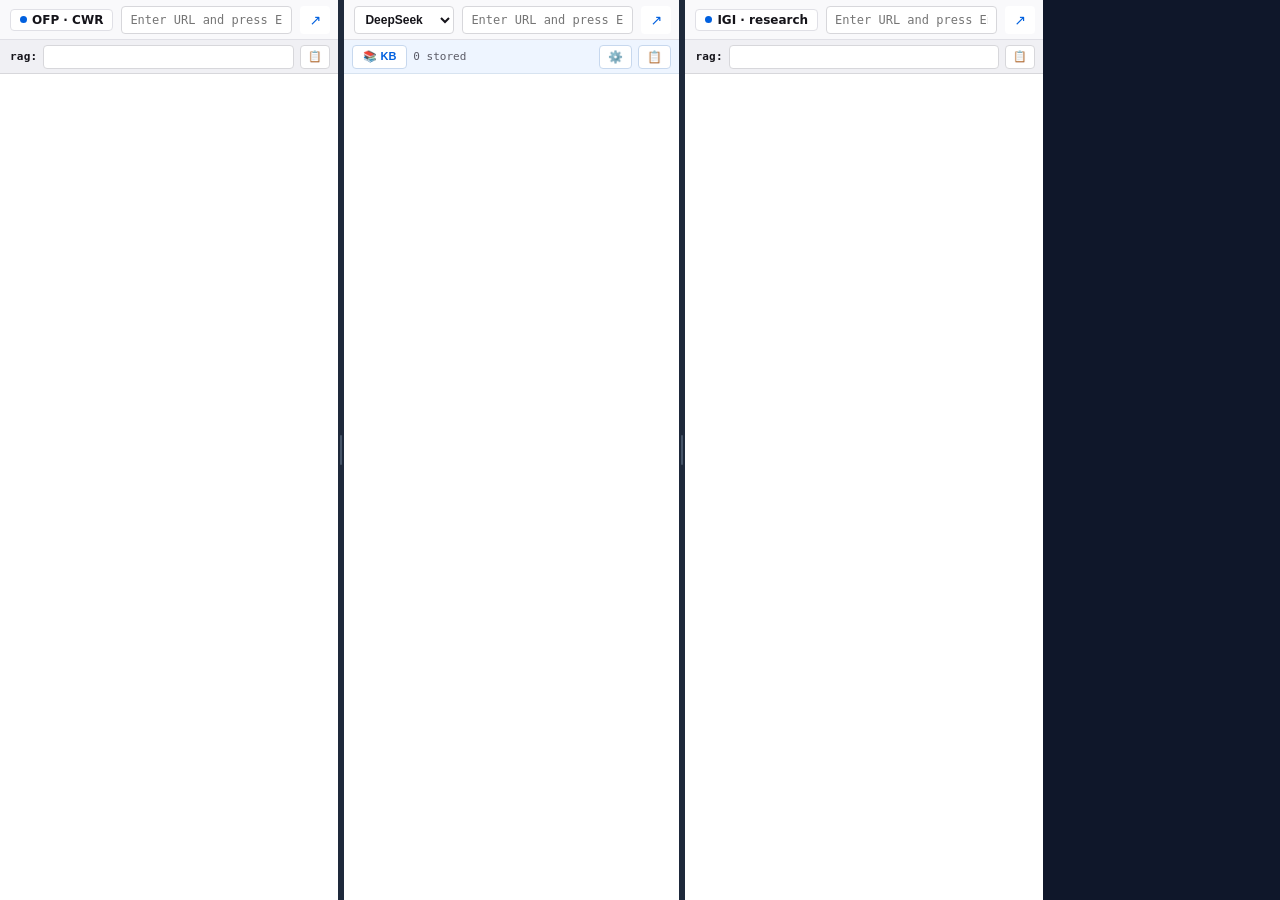
==== forgejogitlfs-ragai/ofp-igi-workspace/workspace.html @ b20d2a63 "fixes" ====
<!doctype html>
<html lang="en">
<head>
<meta charset="UTF-8" />
<title>OFP ~ IGI ~ LLM Workspace</title>
<link rel="icon" href="icons/icon.png" type="image/png">
<link rel="stylesheet" href="workspace.css">
</head>
<body>

<div class="app-container">

  <!-- ============ PANEL 1: OFP / CWR ============ -->
  <div class="panel" id="panel-1" data-source="https://github.com/BohemiaInteractive/CWR">
    <div class="panel-header top-header">
      <span class="panel-title">OFP · CWR</span>
      <input type="text" class="url-input" id="nav-1"
             spellcheck="false" placeholder="Enter URL and press Enter...">
      <a class="open-btn" id="open-1" target="_blank" rel="noopener" title="Open in new tab">↗</a>
    </div>
    <div class="panel-header bottom-header">
      <span class="rag-label">rag:</span>
      <input type="text" class="rag-input" id="rag-1" readonly title="RAG link (auto-updates)">
      <button class="mini-btn" data-copy="1" title="Copy RAG link">📋</button>
    </div>
    <div class="iframe-container">
      <iframe id="iframe-1" loading="lazy"></iframe>
    </div>
  </div>

  <div class="resizer" data-target="0"></div>

  <!-- ============ PANEL 2: AI chat + KB toolbar ============ -->
  <div class="panel" id="panel-2" data-source="https://chat.deepseek.com">
    <div class="panel-header top-header">
      <select class="ai-select" id="ai-2" title="Change AI service">
        <option value="https://chat.deepseek.com">DeepSeek</option>
        <option value="https://chatgpt.com">ChatGPT</option>
        <option value="https://claude.ai">Claude</option>
        <option value="https://gemini.google.com">Gemini</option>
        <option value="https://chat.mistral.ai">Mistral</option>
        <option value="https://copilot.microsoft.com">Copilot</option>
        <option value="https://www.perplexity.ai">Perplexity</option>
      </select>
      <input type="text" class="url-input" id="nav-2"
             spellcheck="false" placeholder="Enter URL and press Enter...">
      <a class="open-btn" id="open-2" target="_blank" rel="noopener" title="Open in new tab">↗</a>
    </div>

    <!-- KB toolbar replaces the old "— no RAG —" placeholder -->
    <div class="panel-header kb-header">
      <button class="kb-toggle" id="kb-toggle" title="Toggle knowledge base panel">📚 KB</button>
      <span class="kb-status" id="kb-status">0 stored</span>
      <button class="kb-action" id="kb-server-btn" title="Configure RAG server">⚙️</button>
      <button class="kb-action" id="kb-list-btn" title="List stored docs">📋</button>
    </div>

    <!-- Hidden by default; shown when KB toggle is on -->
    <div class="kb-panel" id="kb-panel" style="display:none;">
      <div class="kb-row">
        <span class="kb-label">source</span>
        <select id="kb-source" class="kb-select">
          <option>DeepSeek</option>
          <option>ChatGPT</option>
          <option>Claude</option>
          <option>Gemini</option>
          <option>Mistral</option>
          <option>Copilot</option>
          <option>Perplexity</option>
          <option>user</option>
          <option>github</option>
        </select>
      </div>
      <div class="kb-row">
        <span class="kb-label">tags</span>
        <input type="text" id="kb-tags" class="kb-input"
               placeholder="igi→ofp, patrol, ..." spellcheck="false">
      </div>
      <textarea id="kb-text" class="kb-textarea"
                placeholder="Paste AI reply here (or use right-click → Send to knowledge base)..."
                spellcheck="false"></textarea>
      <div class="kb-row kb-row-actions">
        <button class="kb-upload" id="kb-upload">📥 Upload to KB</button>
        <button class="kb-clear" id="kb-clear">Clear</button>
      </div>
      <div class="kb-result" id="kb-result"></div>
      <div class="kb-list" id="kb-list"></div>
    </div>

    <div class="iframe-container">
      <iframe id="iframe-2" referrerpolicy="no-referrer" loading="lazy"></iframe>
    </div>
  </div>

  <div class="resizer" data-target="1"></div>

  <!-- ============ PANEL 3: IGI research ============ -->
  <div class="panel" id="panel-3" data-source="https://github.com/heaven-hm/project-igi-research-data/tree/main">
    <div class="panel-header top-header">
      <span class="panel-title">IGI · research</span>
      <input type="text" class="url-input" id="nav-3"
             spellcheck="false" placeholder="Enter URL and press Enter...">
      <a class="open-btn" id="open-3" target="_blank" rel="noopener" title="Open in new tab">↗</a>
    </div>
    <div class="panel-header bottom-header">
      <span class="rag-label">rag:</span>
      <input type="text" class="rag-input" id="rag-3" readonly title="RAG link (auto-updates)">
      <button class="mini-btn" data-copy="3" title="Copy RAG link">📋</button>
    </div>
    <div class="iframe-container">
      <iframe id="iframe-3" loading="lazy"></iframe>
    </div>
  </div>

</div>

<script src="workspace.js"></script>
</body>
</html>
---- forgejogitlfs-ragai/ofp-igi-workspace/workspace.css ----
* { margin: 0; padding: 0; box-sizing: border-box; }
html, body { height: 100%; overflow: hidden; }

body {
  font-family: -apple-system, BlinkMacSystemFont, "Segoe UI", system-ui, sans-serif;
  background: #0f172a;
  color: #e2e8f0;
  font-size: 13px;
  display: flex;
  flex-direction: column;
}

.app-container {
  display: flex;
  flex: 1;
  min-height: 0;
  overflow: hidden;
}

.panel {
  height: 100%;
  position: relative;
  overflow: hidden;
  background: #0f172a;
  display: flex;
  flex-direction: column;
  min-width: 0;
  flex: 0 0 auto;
}

.resizer {
  width: 6px;
  background: #1e293b;
  cursor: col-resize;
  flex: 0 0 auto;
  user-select: none;
  position: relative;
  z-index: 10;
  transition: background 0.1s;
}
.resizer:hover { background: #3b82f6; }
.resizer::after {
  content: "";
  position: absolute;
  top: 50%; left: 50%;
  transform: translate(-50%, -50%);
  width: 2px; height: 30px;
  background: #475569;
  border-radius: 1px;
}
body.resizing iframe { pointer-events: none !important; }
body.resizing { cursor: col-resize; }

.top-header {
  background: #f9f9fb;
  color: #15141a;
  padding: 0 8px 0 10px;
  border-bottom: 1px solid #e0e0e6;
  display: flex;
  align-items: center;
  gap: 8px;
  height: 40px;
  flex-shrink: 0;
  font-size: 12px;
}

.panel-title {
  font-weight: 600;
  color: #15141a;
  background: #ffffff;
  padding: 3px 9px;
  border-radius: 4px;
  border: 1px solid #e0e0e6;
  font-size: 12px;
  white-space: nowrap;
  display: inline-flex;
  align-items: center;
  gap: 5px;
  flex-shrink: 0;
}
.panel-title::before {
  content: "";
  width: 7px;
  height: 7px;
  border-radius: 50%;
  background: #0060df;
  display: inline-block;
}

.ai-select {
  background: #ffffff;
  border: 1px solid #d7d7db;
  color: #15141a;
  padding: 4px 6px;
  border-radius: 4px;
  font-size: 12px;
  height: 28px;
  cursor: pointer;
  font-weight: 600;
  flex-shrink: 0;
  min-width: 100px;
}
.ai-select:hover { background: #f0f0f4; }
.ai-select:focus { outline: none; border-color: #0060df; box-shadow: 0 0 0 2px rgba(0,96,223,0.2); }

.url-input {
  flex: 1;
  min-width: 0;
  background: #ffffff;
  border: 1px solid #d7d7db;
  color: #15141a;
  padding: 4px 8px;
  border-radius: 4px;
  font-size: 12px;
  font-family: ui-monospace, Consolas, monospace;
  height: 28px;
  transition: border-color 0.15s, box-shadow 0.15s;
}
.url-input:hover { background: #f7f7fa; }
.url-input:focus {
  outline: none;
  border-color: #0060df;
  box-shadow: 0 0 0 2px rgba(0,96,223,0.2);
  background: #ffffff;
}

.open-btn {
  color: #0060df;
  text-decoration: none;
  font-size: 14px;
  line-height: 1;
  padding: 4px 8px;
  border-radius: 4px;
  border: 1px solid transparent;
  white-space: nowrap;
  display: inline-flex;
  align-items: center;
  justify-content: center;
  min-width: 30px;
  height: 28px;
  flex-shrink: 0;
  background: #ffffff;
}
.open-btn:hover {
  background: #eaeaf0;
  border-color: #e0e0e6;
}

.bottom-header {
  background: #f0f0f4;
  color: #15141a;
  padding: 0 8px 0 10px;
  border-bottom: 1px solid #d7d7db;
  display: flex;
  align-items: center;
  gap: 6px;
  height: 34px;
  flex-shrink: 0;
  font-size: 11px;
}

.rag-label {
  font-weight: 600;
  color: #15141a;
  font-size: 11px;
  font-family: ui-monospace, Consolas, monospace;
  flex-shrink: 0;
  letter-spacing: 0.02em;
}

.rag-input {
  flex: 1;
  min-width: 0;
  background: #ffffff;
  border: 1px solid #d7d7db;
  color: #15141a;
  padding: 4px 7px;
  border-radius: 4px;
  font-size: 11px;
  font-family: ui-monospace, Consolas, monospace;
  height: 24px;
  cursor: pointer;
}
.rag-input:hover { background: #f7f7fa; }
.rag-input:focus { outline: none; border-color: #0060df; }

.mini-btn {
  background: #ffffff;
  border: 1px solid #d7d7db;
  color: #15141a;
  padding: 4px 7px;
  border-radius: 4px;
  cursor: pointer;
  font-size: 11px;
  white-space: nowrap;
  height: 24px;
  min-width: 30px;
  display: inline-flex;
  align-items: center;
  justify-content: center;
  flex-shrink: 0;
}
.mini-btn:hover { background: #eaeaf0; border-color: #c0c0c8; }
.mini-btn:active { background: #d7d7db; }

/* ============================================================
   KNOWLEDGE BASE PANEL (middle panel)
   ============================================================ */
.kb-header {
  background: #eef5ff;
  color: #15141a;
  padding: 0 8px;
  border-bottom: 1px solid #d7e3f0;
  display: flex;
  align-items: center;
  gap: 6px;
  height: 34px;
  flex-shrink: 0;
  font-size: 11px;
}

.kb-toggle {
  background: #ffffff;
  border: 1px solid #c7d8ee;
  color: #0060df;
  font-weight: 600;
  padding: 4px 10px;
  border-radius: 4px;
  cursor: pointer;
  font-size: 11px;
  height: 24px;
  white-space: nowrap;
}
.kb-toggle:hover { background: #e0edff; }
.kb-toggle.active { background: #0060df; color: #ffffff; border-color: #0060df; }

.kb-status {
  color: #5b5b66;
  font-size: 11px;
  font-family: ui-monospace, Consolas, monospace;
  flex: 1;
  min-width: 0;
  overflow: hidden;
  text-overflow: ellipsis;
  white-space: nowrap;
}

.kb-action {
  background: #ffffff;
  border: 1px solid #c7d8ee;
  color: #15141a;
  padding: 4px 8px;
  border-radius: 4px;
  cursor: pointer;
  font-size: 12px;
  height: 24px;
  min-width: 30px;
  display: inline-flex;
  align-items: center;
  justify-content: center;
  flex-shrink: 0;
}
.kb-action:hover { background: #e0edff; }

.kb-panel {
  background: #f7fafd;
  border-bottom: 1px solid #d7e3f0;
  padding: 8px 10px;
  display: flex;
  flex-direction: column;
  gap: 6px;
  flex-shrink: 0;
  max-height: 260px;
  overflow-y: auto;
}

.kb-row {
  display: flex;
  align-items: center;
  gap: 6px;
}

.kb-row-actions { justify-content: flex-end; }

.kb-label {
  color: #5b5b66;
  font-size: 11px;
  font-family: ui-monospace, Consolas, monospace;
  min-width: 46px;
  flex-shrink: 0;
}

.kb-select {
  flex: 1;
  background: #ffffff;
  border: 1px solid #c7d8ee;
  color: #15141a;
  padding: 3px 6px;
  border-radius: 4px;
  font-size: 11px;
  height: 24px;
  cursor: pointer;
}

.kb-input {
  flex: 1;
  background: #ffffff;
  border: 1px solid #c7d8ee;
  color: #15141a;
  padding: 3px 6px;
  border-radius: 4px;
  font-size: 11px;
  font-family: ui-monospace, Consolas, monospace;
  height: 24px;
}
.kb-input:focus { outline: none; border-color: #0060df; }

.kb-textarea {
  width: 100%;
  background: #ffffff;
  border: 1px solid #c7d8ee;
  color: #15141a;
  padding: 6px 8px;
  border-radius: 4px;
  font-size: 11px;
  font-family: ui-monospace, Consolas, monospace;
  resize: vertical;
  min-height: 70px;
  max-height: 160px;
  line-height: 1.4;
}
.kb-textarea:focus { outline: none; border-color: #0060df; }

.kb-upload {
  background: #0060df;
  border: 1px solid #004cb3;
  color: #ffffff;
  padding: 5px 12px;
  border-radius: 4px;
  cursor: pointer;
  font-size: 11px;
  font-weight: 600;
  white-space: nowrap;
}
.kb-upload:hover { background: #004cb3; }
.kb-upload:disabled { background: #a0b8d4; border-color: #a0b8d4; cursor: wait; }

.kb-clear {
  background: #ffffff;
  border: 1px solid #c7d8ee;
  color: #5b5b66;
  padding: 5px 12px;
  border-radius: 4px;
  cursor: pointer;
  font-size: 11px;
}
.kb-clear:hover { background: #eef5ff; }

.kb-result {
  font-size: 11px;
  font-family: ui-monospace, Consolas, monospace;
  color: #5b5b66;
  padding: 4px 0;
  min-height: 16px;
  white-space: pre-wrap;
  word-break: break-word;
}
.kb-result.ok { color: #1f7a3d; }
.kb-result.err { color: #b03a3a; }

.kb-list {
  max-height: 120px;
  overflow-y: auto;
  font-size: 11px;
  font-family: ui-monospace, Consolas, monospace;
  color: #15141a;
}
.kb-list-item {
  padding: 4px 6px;
  border: 1px solid #e0e0e6;
  border-radius: 3px;
  margin-bottom: 3px;
  background: #ffffff;
  display: flex;
  justify-content: space-between;
  gap: 6px;
  align-items: center;
}
.kb-list-item .kb-li-meta {
  color: #5b5b66;
  font-size: 10px;
  white-space: nowrap;
  overflow: hidden;
  text-overflow: ellipsis;
}
.kb-list-item .kb-li-del {
  background: transparent;
  border: none;
  color: #b03a3a;
  cursor: pointer;
  font-size: 12px;
  padding: 0 4px;
  flex-shrink: 0;
}
.kb-list-item .kb-li-del:hover { color: #d04646; }

/* ============================================================
   IFRAME
   ============================================================ */
.iframe-container {
  flex: 1;
  position: relative;
  background: #0f172a;
  overflow: hidden;
  min-height: 0;
}

iframe {
  width: 100%;
  height: 100%;
  border: none;
  background: white;
}

::-webkit-scrollbar { width: 10px; height: 10px; }
::-webkit-scrollbar-track { background: #1e293b; }
::-webkit-scrollbar-thumb { background: #475569; border-radius: 4px; }
::-webkit-scrollbar-thumb:hover { background: #64748b; }
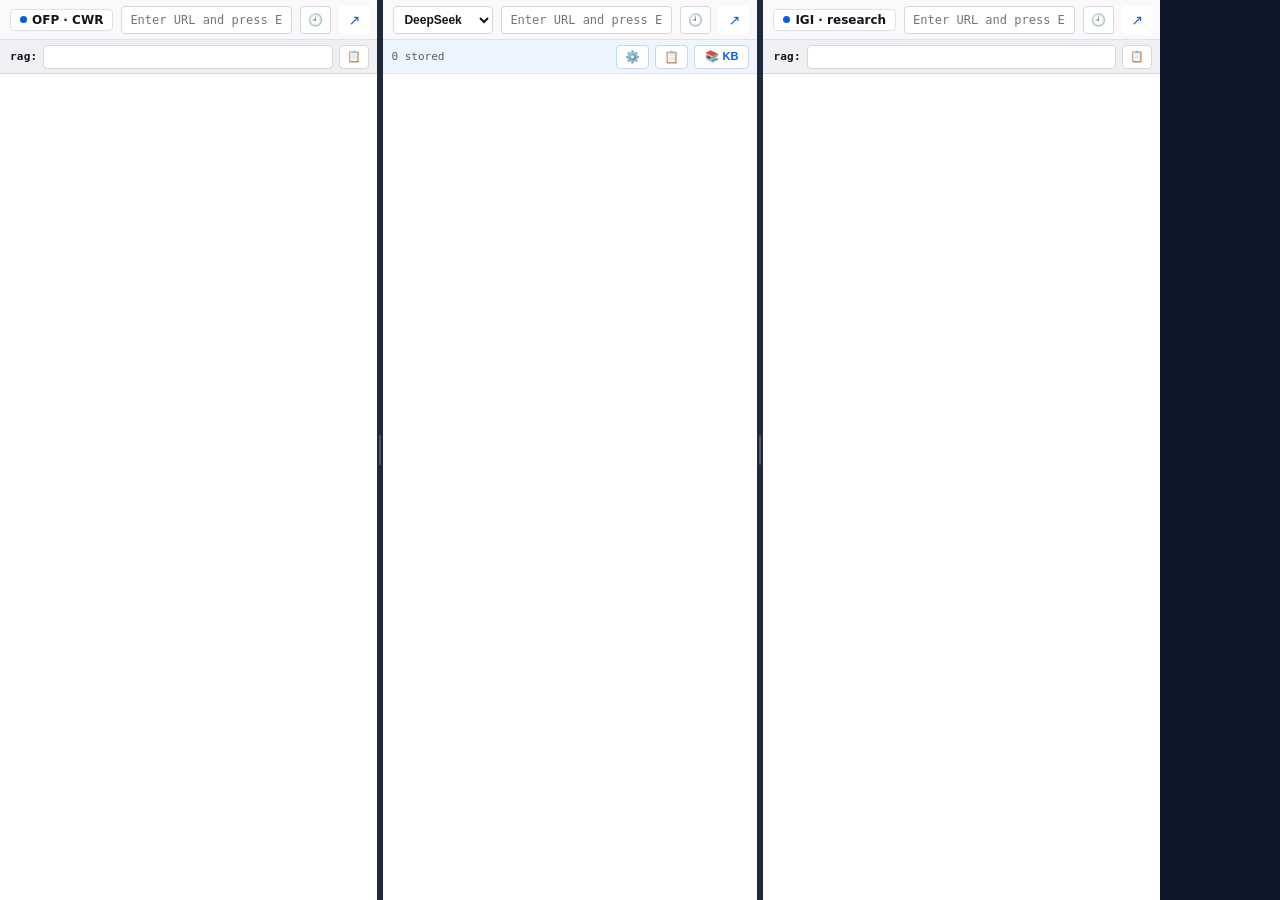
==== commit acfb5944: "fixes" ====
--- a/forgejogitlfs-ragai/ofp-igi-workspace/workspace.html
+++ b/forgejogitlfs-ragai/ofp-igi-workspace/workspace.html
@@ -16,6 +16,7 @@
       <span class="panel-title">OFP · CWR</span>
       <input type="text" class="url-input" id="nav-1"
              spellcheck="false" placeholder="Enter URL and press Enter...">
+      <button class="mini-btn history-btn" data-history="1" title="URL history">🕘</button>
       <a class="open-btn" id="open-1" target="_blank" rel="noopener" title="Open in new tab">↗</a>
     </div>
     <div class="panel-header bottom-header">
@@ -44,15 +45,16 @@
       </select>
       <input type="text" class="url-input" id="nav-2"
              spellcheck="false" placeholder="Enter URL and press Enter...">
+      <button class="mini-btn history-btn" data-history="2" title="URL history">🕘</button>
       <a class="open-btn" id="open-2" target="_blank" rel="noopener" title="Open in new tab">↗</a>
     </div>
 
-    <!-- KB toolbar replaces the old "— no RAG —" placeholder -->
+    <!-- KB toolbar: status stretches, buttons on the right -->
     <div class="panel-header kb-header">
-      <button class="kb-toggle" id="kb-toggle" title="Toggle knowledge base panel">📚 KB</button>
       <span class="kb-status" id="kb-status">0 stored</span>
       <button class="kb-action" id="kb-server-btn" title="Configure RAG server">⚙️</button>
       <button class="kb-action" id="kb-list-btn" title="List stored docs">📋</button>
+      <button class="kb-toggle" id="kb-toggle" title="Toggle knowledge base panel">📚 KB</button>
     </div>
 
     <!-- Hidden by default; shown when KB toggle is on -->
@@ -100,6 +102,7 @@
       <span class="panel-title">IGI · research</span>
       <input type="text" class="url-input" id="nav-3"
              spellcheck="false" placeholder="Enter URL and press Enter...">
+      <button class="mini-btn history-btn" data-history="3" title="URL history">🕘</button>
       <a class="open-btn" id="open-3" target="_blank" rel="noopener" title="Open in new tab">↗</a>
     </div>
     <div class="panel-header bottom-header">
--- a/forgejogitlfs-ragai/ofp-igi-workspace/workspace.css
+++ b/forgejogitlfs-ragai/ofp-igi-workspace/workspace.css
@@ -204,7 +204,137 @@
 .mini-btn:active { background: #d7d7db; }
 
 /* ============================================================
-   KNOWLEDGE BASE PANEL (middle panel)
+   HISTORY BUTTON + DROPDOWN
+   ============================================================ */
+.history-btn {
+  background: #ffffff;
+  border: 1px solid #d7d7db;
+  color: #15141a;
+  padding: 4px 7px;
+  border-radius: 4px;
+  cursor: pointer;
+  font-size: 12px;
+  height: 28px;
+  min-width: 30px;
+  display: inline-flex;
+  align-items: center;
+  justify-content: center;
+  flex-shrink: 0;
+}
+.history-btn:hover { background: #eaeaf0; border-color: #c0c0c8; }
+.history-btn:active { background: #d7d7db; }
+.history-btn.open { background: #0060df; color: #ffffff; border-color: #0060df; }
+
+.history-dropdown {
+  position: absolute;
+  top: 40px;
+  right: 8px;
+  z-index: 100;
+  width: 460px;
+  max-width: calc(100% - 16px);
+  background: #ffffff;
+  color: #15141a;
+  border: 1px solid #d7d7db;
+  border-radius: 6px;
+  box-shadow: 0 8px 24px rgba(0,0,0,0.25);
+  font-family: -apple-system, BlinkMacSystemFont, "Segoe UI", system-ui, sans-serif;
+  font-size: 12px;
+  overflow: hidden;
+  display: none;
+}
+.history-dropdown.visible { display: block; }
+
+.history-dropdown-header {
+  display: flex;
+  align-items: center;
+  gap: 6px;
+  padding: 6px 8px;
+  background: #f0f0f4;
+  border-bottom: 1px solid #e0e0e6;
+}
+
+.history-dropdown-title {
+  font-weight: 600;
+  font-size: 11px;
+  color: #15141a;
+  flex-shrink: 0;
+}
+
+.history-filter {
+  flex: 1;
+  min-width: 0;
+  background: #ffffff;
+  border: 1px solid #d7d7db;
+  color: #15141a;
+  padding: 3px 6px;
+  border-radius: 4px;
+  font-size: 11px;
+  font-family: ui-monospace, Consolas, monospace;
+  height: 22px;
+}
+.history-filter:focus { outline: none; border-color: #0060df; }
+
+.history-clear {
+  background: #ffffff;
+  border: 1px solid #d7d7db;
+  color: #b03a3a;
+  padding: 3px 8px;
+  border-radius: 4px;
+  cursor: pointer;
+  font-size: 11px;
+  height: 22px;
+  flex-shrink: 0;
+}
+.history-clear:hover { background: #fbeaea; }
+
+.history-list {
+  max-height: 320px;
+  overflow-y: auto;
+}
+
+.history-item {
+  display: flex;
+  align-items: center;
+  gap: 8px;
+  padding: 6px 10px;
+  border-bottom: 1px solid #f0f0f4;
+  cursor: pointer;
+  font-family: ui-monospace, Consolas, monospace;
+  font-size: 11px;
+}
+.history-item:last-child { border-bottom: none; }
+.history-item:hover { background: #eef5ff; }
+.history-item.current { background: #e0edff; }
+
+.history-item-time {
+  color: #8a8a96;
+  font-size: 10px;
+  flex-shrink: 0;
+  width: 62px;
+}
+.history-item-url {
+  flex: 1;
+  min-width: 0;
+  overflow: hidden;
+  text-overflow: ellipsis;
+  white-space: nowrap;
+  color: #15141a;
+}
+.history-item-host {
+  color: #5b5b66;
+  font-size: 10px;
+  flex-shrink: 0;
+}
+
+.history-empty {
+  padding: 14px;
+  text-align: center;
+  color: #8a8a96;
+  font-size: 11px;
+}
+
+/* ============================================================
+   KNOWLEDGE BASE PANEL
    ============================================================ */
 .kb-header {
   background: #eef5ff;
